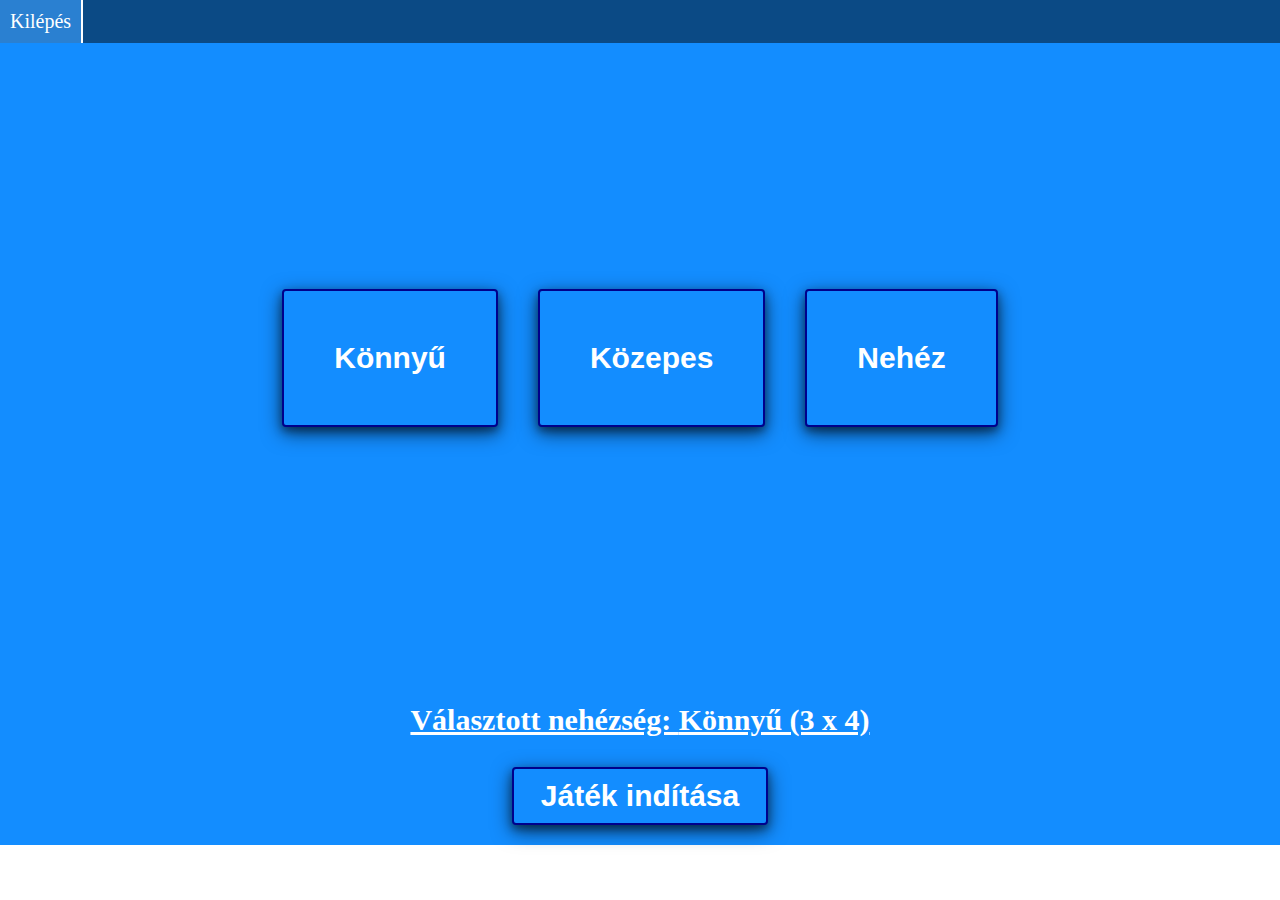
==== Project/Memory_game/memory_game.html @ d4e94f7c "Memória játék nehézség választás kinézete" ====
<!DOCTYPE html>
<html lang="en">
<head>
    <meta charset="UTF-8">
    <meta name="viewport" content="width=device-width, initial-scale=1.0">
    <link rel="stylesheet" href="style.css">
    <script src="script.js" defer></script>
    <title>Memória játék</title>
</head>
<body>

    <div class="navbar">
        <a href="#">Kilépés</a>
    </div>
    <div class="gameField">
            <div class="diffBtns">
                <button id="diffBtnEasy">Könnyű</button>
                <button id="diffBtnMedium">Közepes</button>
                <button id="diffBtnHard">Nehéz</button>
            </div>
            <div class="gameStart">
                <p>Választott nehézség: <span id="gameGrid">Könnyű (3 x 4)</span></p>
                <button id="startBtn">Játék indítása</button>
            </div>
    </div>
    
</body>
</html>
---- Project/Memory_game/style.css ----
body{
    margin: 0;
}

.navbar{
    width: 100%;
    background-color: rgb(11, 74, 133);
    display: flex;
}

.navbar a{
    text-decoration: none;
    background-color: rgb(11, 74, 133);
    color: white;
    border-right: 2px solid white;
    font-size: 20px;
    padding: 10px;
    
}

.navbar a:hover{
    pointer: cursor;
    background-color: rgb(42, 128, 209);
}

.gameField{
    background-color: rgb(19, 141, 255);
}

.diffBtns{
    display: flex;
    align-items: center;
    justify-content: center;
    height: 70vh;
}

.diffBtns button{
    background-color: rgb(19, 141, 255);
    border: 2px solid darkblue;
    border-radius: 4px;
    padding: 50px;
    margin: 20px;
    font-size: 30px;
    color: white;
    font-weight: bold;
    box-shadow: 0 4px 8px 0 rgba(0, 0, 0, 0.4), 0 6px 20px 0 rgba(0, 0, 0, 0.6);
}

.diffBtns button:hover{
    background-color: rgb(89, 175, 255);
    cursor: pointer;
}

.gameStart{
    width: 100%;
    display: flex;
    justify-content: center;
    flex-direction: column;
    text-align: center;
    background-color: rgb(19, 141, 255);
}

.gameStart button{
    width: 20%;
    margin: auto;
    background-color: rgb(19, 141, 255);
    border: 2px solid darkblue;
    border-radius: 4px;
    padding: 10px;
    color: white;
    font-weight: bold;
    box-shadow: 0 4px 8px 0 rgba(0, 0, 0, 0.4), 0 6px 20px 0 rgba(0, 0, 0, 0.6);
    font-size: 30px;
    margin-bottom: 20px;
}

.gameStart button:hover{
    background-color: rgb(89, 175, 255);
    cursor: pointer;
}

.gameStart p{
    color: white;
    text-decoration: underline;
    font-weight: bold;
    font-size: 30px;
}
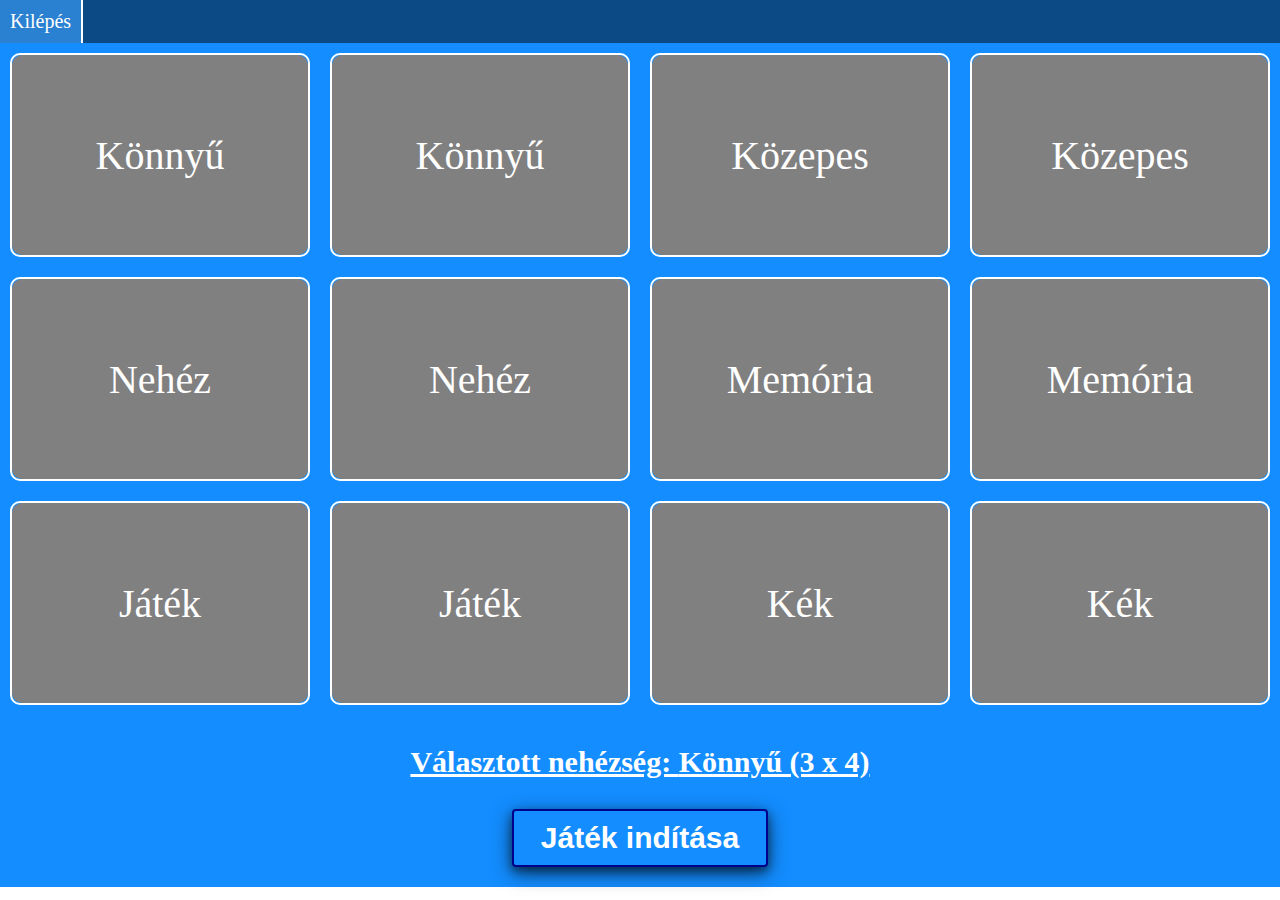
==== commit 5aae15a8: "Memória játék kártyák elrendezése" ====
--- a/Project/Memory_game/memory_game.html
+++ b/Project/Memory_game/memory_game.html
@@ -18,6 +18,9 @@
                 <button id="diffBtnMedium">Közepes</button>
                 <button id="diffBtnHard">Nehéz</button>
             </div>
+            <div class="cards">
+                
+            </div>
             <div class="gameStart">
                 <p>Választott nehézség: <span id="gameGrid">Könnyű (3 x 4)</span></p>
                 <button id="startBtn">Játék indítása</button>
--- a/Project/Memory_game/style.css
+++ b/Project/Memory_game/style.css
@@ -28,7 +28,7 @@
 }
 
 .diffBtns{
-    display: flex;
+    display: none;
     align-items: center;
     justify-content: center;
     height: 70vh;
@@ -84,4 +84,40 @@
     text-decoration: underline;
     font-weight: bold;
     font-size: 30px;
+}
+
+.cards{
+    display: flex;
+    flex-wrap: wrap;
+    min-height: 70vh;
+}
+
+.card{
+    width: calc(25% - 24px);
+    height: 200px;
+    margin: 10px;
+    border: 2px solid white;
+    border-radius: 10px;
+}
+
+.card>.backSide{
+    color: white;
+    display: none;
+    justify-content: center;
+    align-items: center;
+    background-color: darkblue;
+    border-radius: 10px;
+    height: 100%;
+    font-size: 40px;
+}
+
+.card>.frontSide{
+    color: white;
+    display: flex;
+    justify-content: center;
+    background-color: grey;
+    border-radius: 10px;
+    align-items: center;
+    height: 100%;
+    font-size: 40px;
 }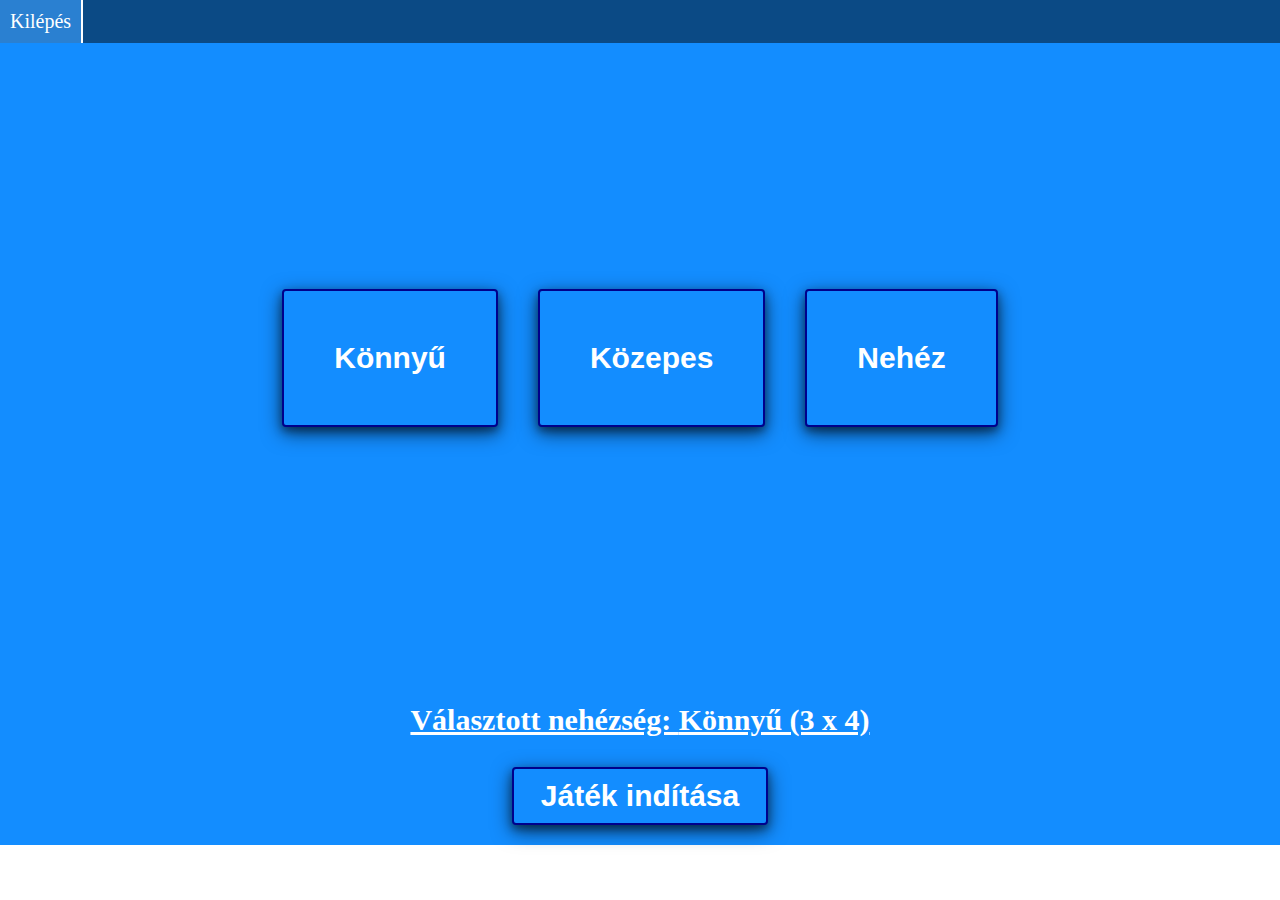
==== commit 179dbb4d: "Memória játék kész v1.0" ====
--- a/Project/Memory_game/memory_game.html
+++ b/Project/Memory_game/memory_game.html
@@ -13,13 +13,16 @@
         <a href="#">Kilépés</a>
     </div>
     <div class="gameField">
-            <div class="diffBtns">
+            <div class="diffBtns active">
                 <button id="diffBtnEasy">Könnyű</button>
                 <button id="diffBtnMedium">Közepes</button>
                 <button id="diffBtnHard">Nehéz</button>
             </div>
             <div class="cards">
                 
+            </div>
+            <div class="gg">
+                <p>Gratulálunk nyertél!</p>
             </div>
             <div class="gameStart">
                 <p>Választott nehézség: <span id="gameGrid">Könnyű (3 x 4)</span></p>
--- a/Project/Memory_game/style.css
+++ b/Project/Memory_game/style.css
@@ -87,9 +87,22 @@
 }
 
 .cards{
-    display: flex;
+    display: none;
     flex-wrap: wrap;
     min-height: 70vh;
+}
+
+.gg{
+    display: none;
+    min-height: 70vh;
+    justify-content: center;
+    align-items: center;
+}
+
+.gg>p{
+    color: white;
+    font-weight: bold;
+    font-size: 40px;
 }
 
 .card{
@@ -113,11 +126,19 @@
 
 .card>.frontSide{
     color: white;
-    display: flex;
+    display: none;
     justify-content: center;
     background-color: grey;
     border-radius: 10px;
     align-items: center;
     height: 100%;
     font-size: 40px;
+}
+
+.active{
+    display: flex !important;
+}
+
+.correct{
+    visibility: hidden;
 }